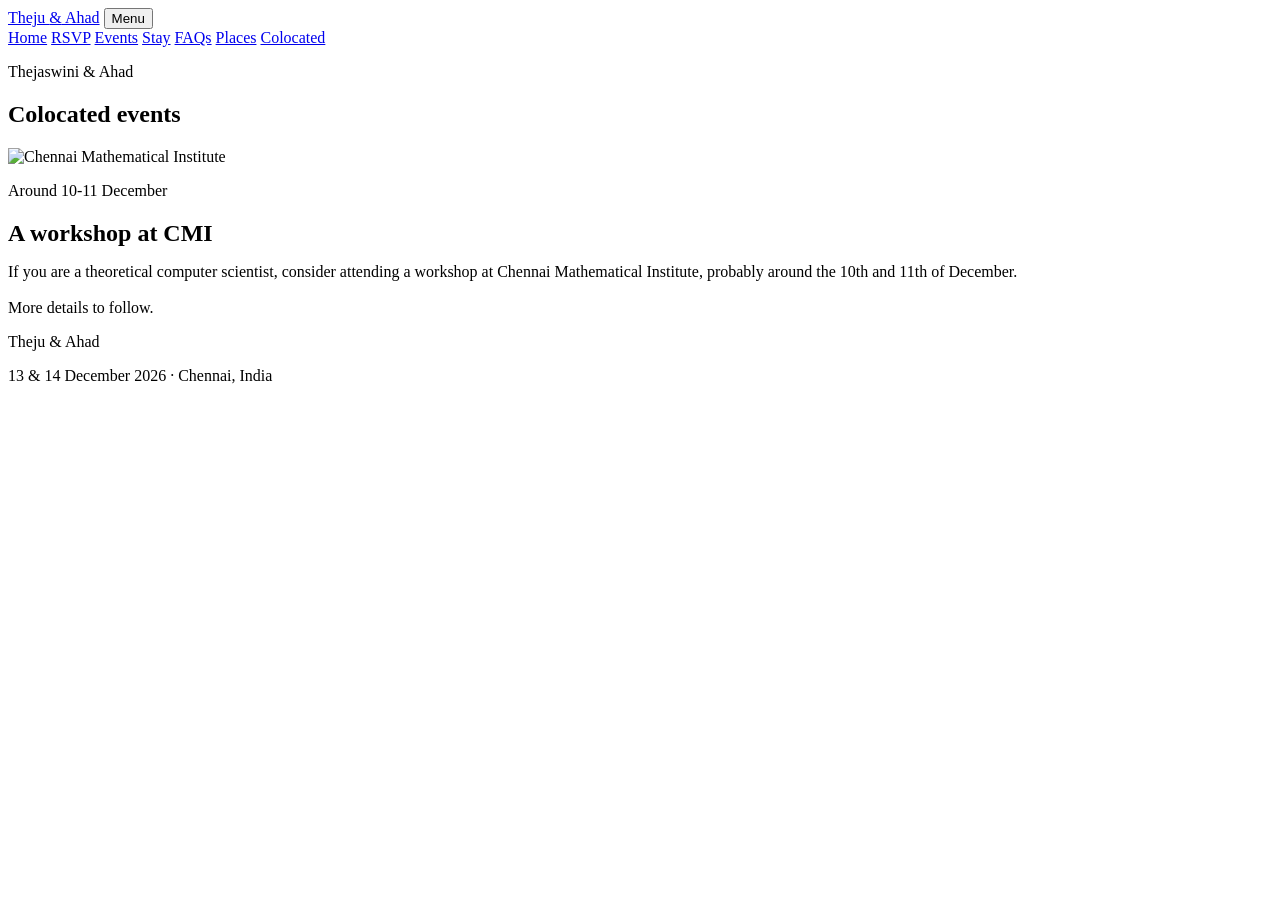
==== colocated.html @ da94a548 "Created site!!" ====
<!DOCTYPE html>
<html lang="en" class="locked">
<head>
<meta charset="utf-8">
<meta name="viewport" content="width=device-width, initial-scale=1">
<title>Colocated events - Theju &amp; Ahad</title>
<meta name="description" content="Colocated events">
<meta name="robots" content="noindex, nofollow">
<link rel="preconnect" href="https://fonts.googleapis.com">
<link rel="preconnect" href="https://fonts.gstatic.com" crossorigin>
<link href="https://fonts.googleapis.com/css2?family=Playfair+Display:wght@400;700&family=Montserrat:wght@400;500;600;700&display=swap" rel="stylesheet">
<link rel="stylesheet" href="assets/style.css">
<script src="assets/site.js" defer></script>
</head>
<body>

<noscript>
  <div style="max-width:520px;margin:60px auto;padding:30px;text-align:center;
              font-family:Montserrat,Arial,sans-serif;background:#FBF9F4;
              border:1px solid #E2D4B4;color:#5F5A50">
    This site needs JavaScript to unlock. Please turn it on and reload.
  </div>
</noscript>

<div class="site">

  <header class="topbar">
    <div class="topbar__in">
      <a class="wordmark" href="index.html">Theju <span>&amp;</span> Ahad</a>
      <button class="nav__toggle" type="button" aria-expanded="false" aria-controls="nav">Menu</button>
      <nav class="nav" id="nav" aria-label="Main">
        <a href="index.html">Home</a>
        <a href="rsvp.html">RSVP</a>
        <a href="events.html">Events</a>
        <a href="stay.html">Stay</a>
        <a href="faqs.html">FAQs</a>
        <a href="places.html">Places</a>
        <a href="colocated.html" aria-current="page">Colocated</a>
      </nav>
    </div>
  </header>

  <main>
    <section class="pagehead">
      <div class="pagehead__in">
        <div class="kolam"></div>
        <p class="eyebrow">Thejaswini &amp; Ahad</p>
        <h1>Colocated events</h1>
      </div>
    </section>

    <section class="section wrap">
      <div class="grid grid--2" style="align-items:center">
        <div class="ph ph--wide" data-file="images/colocated-cmi.jpg">
          <img src="images/colocated-cmi.jpg" alt="Chennai Mathematical Institute" loading="lazy">
        </div>
        <div class="panel">
          <p class="eyebrow eyebrow--navy">Around 10-11 December</p>
          <h2 style="margin-bottom:.6rem">A workshop at CMI</h2>
          <p class="muted">If you are a theoretical computer scientist, consider attending a
             workshop at Chennai Mathematical Institute, probably around the 10th and 11th
             of December.</p>
          <p class="note" style="margin-top:18px">More details to follow.</p>
        </div>
      </div>
    </section>

  </main>

  <footer class="footer">
    <div class="waves"></div>
    <div class="footer__in">
      <div class="kolam kolam--sm"></div>
      <p class="names" style="margin-top:10px">Theju &amp; Ahad</p>
      <p>13 &amp; 14 December 2026 &middot; Chennai, India</p>
    </div>
  </footer>

</div>
</body>
</html>
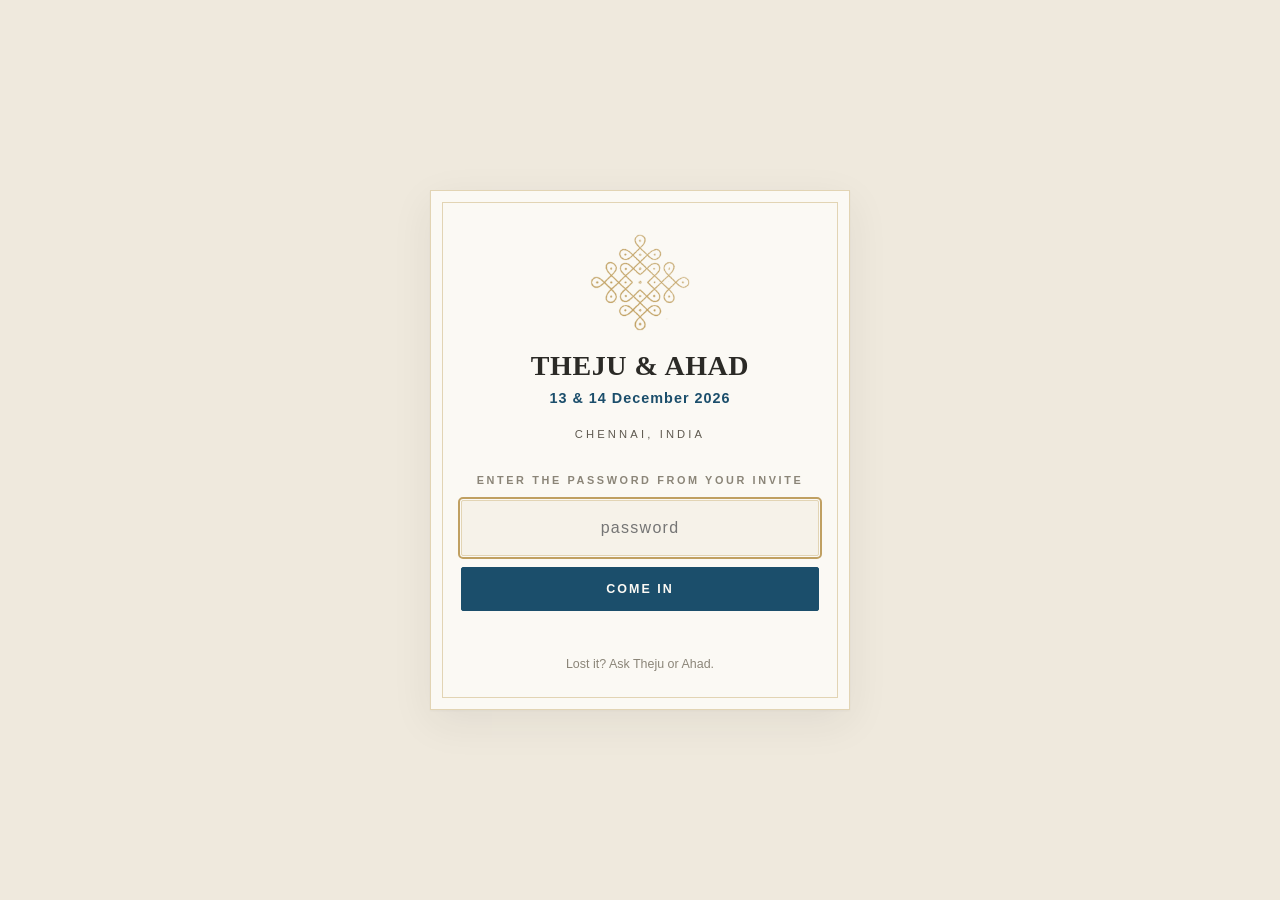
==== commit 5df15da9: "Update colocated.html" ====
--- a/colocated.html
+++ b/colocated.html
@@ -51,8 +51,8 @@
 
     <section class="section wrap">
       <div class="grid grid--2" style="align-items:center">
-        <div class="ph ph--wide" data-file="images/colocated-cmi.jpg">
-          <img src="images/colocated-cmi.jpg" alt="Chennai Mathematical Institute" loading="lazy">
+        <div class="ph ph--wide" data-file="images/stay-cmi.jpg">
+          <img src="images/stay-cmi.jpg" alt="Chennai Mathematical Institute" loading="lazy">
         </div>
         <div class="panel">
           <p class="eyebrow eyebrow--navy">Around 10-11 December</p>
--- a/assets/style.css
+++ b/assets/style.css
@@ -0,0 +1,368 @@
+/* ==========================================================================
+   Theju & Ahad — wedding site
+   Theme lifted from the save-the-date card: warm cream paper, gold line art,
+   deep sea-blue dates, sage and sea-blue accents.
+   ========================================================================== */
+
+/* ---------- 1. Tokens ---------- */
+:root {
+  --paper:      #EFE9DD;   /* outer background, the card's photo backdrop */
+  --card:       #FBF9F4;   /* the card itself */
+  --card-2:     #F6F2E9;   /* alternating band */
+  --ink:        #2B2A26;
+  --ink-soft:   #5F5A50;
+  --ink-faint:  #8B8578;
+  --gold:       #C0A062;
+  --gold-deep:  #A0813F;
+  --gold-faint: #E2D4B4;
+  --navy:       #1B4E6B;   /* "DECEMBER 13 & 14, 2026" blue */
+  --sage:       #9FB49E;
+  --sea:        #A6C4D4;
+
+  --font-display: "Playfair Display", "Iowan Old Style", "Palatino Linotype", Palatino, Georgia, "Times New Roman", serif;
+  --font-ui: "Montserrat", "Avenir Next", Avenir, "Segoe UI", "Helvetica Neue", Arial, sans-serif;
+
+  --frame: 1px solid var(--gold-faint);
+  --shadow: 0 1px 2px rgba(43, 42, 38, .04), 0 12px 40px rgba(43, 42, 38, .07);
+  --wrap: 1080px;
+}
+
+/* ---------- 2. Reset ---------- */
+*, *::before, *::after { box-sizing: border-box; }
+html { -webkit-text-size-adjust: 100%; scroll-behavior: smooth; }
+body {
+  margin: 0;
+  background: var(--paper);
+  color: var(--ink);
+  font-family: var(--font-ui);
+  font-size: 16.5px;
+  line-height: 1.72;
+  font-weight: 400;
+  -webkit-font-smoothing: antialiased;
+}
+img { max-width: 100%; display: block; }
+a { color: var(--navy); text-decoration-color: var(--gold); text-underline-offset: 3px; }
+a:hover { color: var(--gold-deep); }
+
+/* Password gate: content is hidden until unlocked, and stays hidden with JS off. */
+html.locked .site { display: none; }
+html.locked body { background: var(--paper); }
+
+/* ---------- 3. Type ---------- */
+h1, h2, h3 { font-family: var(--font-display); font-weight: 700; color: var(--ink); margin: 0; }
+h1 { font-size: clamp(2.1rem, 6vw, 3.6rem); line-height: 1.08; letter-spacing: .01em; }
+h2 { font-size: clamp(1.5rem, 3.4vw, 2.05rem); line-height: 1.2; }
+h3 { font-size: 1.16rem; line-height: 1.35; }
+p  { margin: 0 0 1.05em; }
+p:last-child { margin-bottom: 0; }
+
+.eyebrow {
+  font-family: var(--font-ui);
+  font-size: .74rem;
+  font-weight: 600;
+  letter-spacing: .34em;
+  text-transform: uppercase;
+  color: var(--ink-faint);
+  margin: 0 0 .9rem;
+}
+.eyebrow--navy { color: var(--navy); }
+.lead { font-size: 1.08rem; color: var(--ink-soft); }
+.muted { color: var(--ink-soft); }
+.stamp {
+  font-family: var(--font-ui);
+  font-weight: 700;
+  font-size: .96rem;
+  letter-spacing: .13em;
+  text-transform: uppercase;
+  color: var(--navy);
+}
+
+/* ---------- 4. Decorative marks ---------- */
+/* Lifted straight off the save-the-date card, see assets/art/ */
+.kolam {
+  width: 104px; height: 104px; margin: 0 auto;
+  background: no-repeat center/contain url("art/kolam.png");
+}
+.kolam--sm { width: 68px; height: 68px; }
+.kolam--lg { width: 118px; height: 118px; }
+
+/* divider: gold hairline with a kolam knot in the middle */
+.rule {
+  display: flex; align-items: center; gap: 18px;
+  margin: 2.6rem 0;
+}
+.rule::before, .rule::after {
+  content: ""; flex: 1; height: 1px;
+  background: linear-gradient(90deg, transparent, var(--gold-faint) 22%, var(--gold-faint) 78%, transparent);
+}
+.rule .kolam { flex: 0 0 auto; }
+
+/* waves, straight off the bottom of the card */
+.waves {
+  height: 26px;
+  background: repeat-x center/120px 26px url("data:image/svg+xml,%3Csvg xmlns='http://www.w3.org/2000/svg' viewBox='0 0 120 26' fill='none' stroke='%23A6C4D4' stroke-width='1.5' stroke-linecap='round'%3E%3Cpath d='M0 9c10-8 20-8 30 0s20 8 30 0 20-8 30 0 20 8 30 0'/%3E%3Cpath d='M0 18c10-8 20-8 30 0s20 8 30 0 20-8 30 0 20 8 30 0' opacity='.55'/%3E%3C/svg%3E");
+}
+
+/* corner leaf sprigs, as on the card */
+.sprig {
+  position: absolute; width: 190px; height: 118px;
+  pointer-events: none; opacity: .92; z-index: 0;
+  background: no-repeat center/contain url("art/sprig.png");
+}
+.sprig--tr { top: 2px; right: 2px; }
+.sprig--bl { bottom: 2px; left: 2px; transform: scale(-1); }
+
+/* ---------- 5. Header / nav ---------- */
+.topbar {
+  position: sticky; top: 0; z-index: 40;
+  background: rgba(251, 249, 244, .93);
+  backdrop-filter: saturate(140%) blur(8px);
+  border-bottom: 1px solid var(--gold-faint);
+}
+.topbar__in {
+  max-width: var(--wrap); margin: 0 auto;
+  padding: 12px 22px;
+  display: flex; align-items: center; justify-content: space-between; gap: 16px;
+}
+.wordmark {
+  font-family: var(--font-display); font-weight: 700; font-size: 1.16rem;
+  letter-spacing: .04em; color: var(--ink); text-decoration: none; white-space: nowrap;
+}
+.wordmark span { color: var(--gold-deep); }
+.nav { display: flex; align-items: center; gap: 4px; flex-wrap: wrap; }
+.nav a {
+  font-size: .78rem; font-weight: 600; letter-spacing: .13em; text-transform: uppercase;
+  color: var(--ink-soft); text-decoration: none;
+  padding: 7px 11px; border-radius: 2px; white-space: nowrap;
+}
+.nav a:hover { color: var(--gold-deep); background: rgba(192, 160, 98, .09); }
+.nav a[aria-current="page"] { color: var(--navy); box-shadow: inset 0 -2px 0 var(--gold); }
+.nav__toggle {
+  display: none; background: none; border: 1px solid var(--gold-faint);
+  color: var(--ink-soft); font: inherit; font-size: .74rem; font-weight: 600;
+  letter-spacing: .16em; text-transform: uppercase; padding: 8px 13px; cursor: pointer; border-radius: 2px;
+}
+
+/* ---------- 6. Hero ---------- */
+.hero { padding: 46px 22px 6px; }
+.hero__card {
+  max-width: 860px; margin: 0 auto;
+  background: var(--card);
+  border: var(--frame);
+  box-shadow: var(--shadow);
+  padding: 40px 30px 34px;
+  text-align: center;
+  position: relative;
+  overflow: hidden;
+}
+.hero__card::after { /* the card's inner keyline */
+  content: ""; position: absolute; inset: 12px;
+  border: 1px solid var(--gold-faint); pointer-events: none;
+}
+.hero__inner { position: relative; z-index: 1; }
+.hero__scene {
+  display: block; width: 100%; max-width: 640px; height: auto;
+  margin: 0 auto 18px;
+}
+.hero h1 { margin-bottom: .55rem; }
+.hero .names {
+  font-size: clamp(2.2rem, 7.2vw, 4rem); letter-spacing: .015em; text-transform: uppercase;
+}
+.hero .names em { font-style: normal; color: var(--gold-deep); }
+.hero .dates {
+  font-family: var(--font-ui); font-weight: 700;
+  font-size: clamp(1rem, 2.9vw, 1.5rem); letter-spacing: .045em;
+  color: var(--navy); margin: .1rem 0 .35rem;
+}
+.hero .place {
+  font-size: .82rem; font-weight: 500; letter-spacing: .3em; text-transform: uppercase; color: var(--ink-soft);
+}
+
+/* page hero used on interior pages */
+.pagehead { padding: 40px 22px 4px; text-align: center; }
+.pagehead__in { max-width: 760px; margin: 0 auto; }
+.pagehead h1 { margin-bottom: .5rem; }
+.pagehead .lead { max-width: 60ch; margin: 0 auto; }
+
+/* ---------- 7. Layout ---------- */
+.wrap { max-width: var(--wrap); margin: 0 auto; padding: 0 22px; }
+.section { padding: 34px 0; }
+.section--tight { padding: 20px 0; }
+
+.panel {
+  background: var(--card);
+  border: var(--frame);
+  box-shadow: var(--shadow);
+  padding: 30px 28px;
+}
+.panel + .panel { margin-top: 22px; }
+.panel--warm { background: var(--card-2); }
+
+.grid { display: grid; gap: 22px; }
+.grid--2 { grid-template-columns: repeat(auto-fit, minmax(384px, 1fr)); }
+.grid--3 { grid-template-columns: repeat(auto-fit, minmax(288px, 1fr)); }
+
+/* ---------- 8. Cards & figures ---------- */
+.card {
+  background: var(--card); border: var(--frame); box-shadow: var(--shadow);
+  overflow: hidden; display: flex; flex-direction: column;
+}
+.card__body { padding: 20px 21px 22px; }
+.card__body h3 { margin-bottom: .35rem; }
+.card__body p { font-size: .96rem; color: var(--ink-soft); }
+
+.ph { position: relative; background: var(--card-2); border-bottom: 1px solid var(--gold-faint); }
+.ph img { width: 100%; height: 100%; object-fit: cover; aspect-ratio: 4 / 3; }
+.ph--tall img { aspect-ratio: 3 / 4; }
+.ph--wide img { aspect-ratio: 16 / 7; }
+/* shown when the local photo has not been added yet */
+.ph.is-missing img { display: none; }
+.ph.is-missing::before {
+  content: attr(data-file);
+  position: absolute; inset: 0; display: flex; align-items: flex-end; justify-content: center;
+  padding: 14px 14px 20%; text-align: center;
+  font-size: .68rem; letter-spacing: .12em; text-transform: uppercase; color: var(--ink-faint);
+  background:
+    no-repeat center 30% / 84px url("art/kolam-pale.png"),
+    var(--card-2);
+}
+.ph.is-missing { aspect-ratio: 4 / 3; }
+.ph--tall.is-missing { aspect-ratio: 3 / 4; }
+.ph--wide.is-missing { aspect-ratio: 16 / 7; }
+
+/* ---------- 9. Schedule ---------- */
+.day + .day { margin-top: 26px; }
+.day__head {
+  display: flex; align-items: baseline; gap: 14px; flex-wrap: wrap;
+  padding-bottom: 12px; margin-bottom: 20px; border-bottom: 1px solid var(--gold-faint);
+}
+.day__date { font-family: var(--font-display); font-size: clamp(1.5rem, 3.6vw, 2.1rem); font-weight: 700; }
+.day__venue { font-size: .78rem; font-weight: 600; letter-spacing: .18em; text-transform: uppercase; color: var(--navy); }
+
+.slot { display: grid; grid-template-columns: 148px 1fr; gap: 22px; padding: 18px 0; }
+.slot + .slot { border-top: 1px dashed var(--gold-faint); }
+.slot__time {
+  font-size: .82rem; font-weight: 700; letter-spacing: .12em; text-transform: uppercase;
+  color: var(--gold-deep); padding-top: .28rem;
+}
+.slot__body h3 { margin-bottom: .3rem; }
+.slot__body p { color: var(--ink-soft); font-size: .98rem; }
+
+/* ---------- 10. FAQ ---------- */
+.faq { border-top: 1px solid var(--gold-faint); }
+.faq details { border-bottom: 1px solid var(--gold-faint); }
+.faq summary {
+  cursor: pointer; list-style: none; padding: 19px 40px 19px 0; position: relative;
+  font-family: var(--font-display); font-size: 1.15rem; font-weight: 700; color: var(--ink);
+}
+.faq summary::-webkit-details-marker { display: none; }
+.faq summary::after {
+  content: "+"; position: absolute; right: 6px; top: 50%; transform: translateY(-50%);
+  font-family: var(--font-ui); font-weight: 400; font-size: 1.5rem; color: var(--gold-deep); line-height: 1;
+}
+.faq details[open] summary::after { content: "\2013"; }
+.faq summary:hover { color: var(--gold-deep); }
+.faq .answer { padding: 0 0 24px; color: var(--ink-soft); }
+.faq .answer h4 {
+  font-family: var(--font-ui); font-size: .76rem; font-weight: 700; letter-spacing: .2em;
+  text-transform: uppercase; color: var(--navy); margin: 1.5rem 0 .5rem;
+}
+.faq .answer ol { padding-left: 1.15rem; margin: 0 0 1rem; }
+.faq .answer ol li { margin-bottom: .7rem; }
+
+/* ---------- 11. Lists ---------- */
+.linklist { list-style: none; margin: 0; padding: 0; }
+.linklist li + li { border-top: 1px dashed var(--gold-faint); }
+.linklist a, .linklist span { display: block; padding: 11px 0; font-weight: 500; text-decoration: none; }
+.linklist a::after { content: " \2192"; color: var(--gold-deep); }
+.linklist span { color: var(--ink-soft); }
+
+.btn {
+  display: inline-block; text-decoration: none;
+  font-size: .78rem; font-weight: 700; letter-spacing: .16em; text-transform: uppercase;
+  color: var(--card); background: var(--navy);
+  padding: 14px 26px; border: 1px solid var(--navy); border-radius: 2px;
+}
+.btn:hover { background: var(--gold-deep); border-color: var(--gold-deep); color: var(--card); }
+.btn--ghost { background: transparent; color: var(--navy); }
+.btn--ghost:hover { background: rgba(192, 160, 98, .1); color: var(--gold-deep); }
+
+.formwrap { border: var(--frame); background: var(--card); padding: 6px; }
+.formwrap iframe { width: 100%; height: 1100px; border: 0; display: block; }
+
+.note {
+  border-left: 2px solid var(--gold); background: var(--card-2);
+  padding: 14px 18px; font-size: .94rem; color: var(--ink-soft);
+}
+
+/* ---------- 12. Footer ---------- */
+.footer { margin-top: 46px; border-top: 1px solid var(--gold-faint); background: var(--card); }
+.footer__in { max-width: var(--wrap); margin: 0 auto; padding: 34px 22px 40px; text-align: center; }
+.footer .names { font-family: var(--font-display); font-size: 1.3rem; font-weight: 700; letter-spacing: .05em; }
+.footer p { font-size: .78rem; letter-spacing: .2em; text-transform: uppercase; color: var(--ink-faint); margin: .6rem 0 0; }
+
+/* ---------- 13. Password gate ---------- */
+#gate {
+  position: fixed; inset: 0; z-index: 100;
+  display: flex; align-items: center; justify-content: center; padding: 22px;
+  background: var(--paper);
+}
+.gate__card {
+  width: 100%; max-width: 420px; background: var(--card);
+  border: var(--frame); box-shadow: var(--shadow);
+  padding: 40px 30px 34px; text-align: center; position: relative;
+}
+.gate__card::after { content: ""; position: absolute; inset: 11px; border: 1px solid var(--gold-faint); pointer-events: none; }
+.gate__in { position: relative; z-index: 1; }
+.gate__card .kolam { margin-bottom: 16px; }
+.gate__card h1 { font-size: 1.75rem; text-transform: uppercase; letter-spacing: .02em; margin-bottom: .3rem; }
+.gate__card .dates { font-family: var(--font-ui); font-weight: 700; font-size: .9rem; letter-spacing: .07em; color: var(--navy); }
+.gate__card .place { font-size: .7rem; letter-spacing: .28em; text-transform: uppercase; color: var(--ink-soft); margin-top: .2rem; }
+.gate__form { margin-top: 26px; display: flex; flex-direction: column; gap: 11px; }
+.gate__form label {
+  font-size: .68rem; font-weight: 600; letter-spacing: .24em; text-transform: uppercase; color: var(--ink-faint);
+}
+.gate__form input {
+  font: inherit; font-size: 1rem; text-align: center; letter-spacing: .08em;
+  padding: 13px 14px; border: 1px solid var(--gold-faint); border-radius: 2px;
+  background: var(--card-2); color: var(--ink);
+}
+.gate__form input:focus { outline: 2px solid var(--gold); outline-offset: 1px; }
+.gate__form button {
+  font-family: var(--font-ui); font-size: .78rem; font-weight: 700; letter-spacing: .16em; text-transform: uppercase;
+  padding: 14px; border: 1px solid var(--navy); border-radius: 2px;
+  background: var(--navy); color: var(--card); cursor: pointer;
+}
+.gate__form button:hover { background: var(--gold-deep); border-color: var(--gold-deep); }
+.gate__err { min-height: 1.2em; font-size: .84rem; color: #A33; margin: 0; }
+.gate__hint { font-size: .78rem; color: var(--ink-faint); margin: 16px 0 0; }
+.gate__noscript { font-size: .88rem; color: var(--ink-soft); margin-top: 18px; }
+
+/* ---------- 14. Responsive ---------- */
+@media (max-width: 860px) {
+  .nav__toggle { display: block; }
+  .nav {
+    display: none; position: absolute; top: 100%; left: 0; right: 0;
+    flex-direction: column; align-items: stretch; gap: 0;
+    background: var(--card); border-bottom: 1px solid var(--gold-faint); padding: 6px 12px 12px;
+  }
+  .nav.is-open { display: flex; }
+  .nav a { padding: 12px 8px; }
+  .topbar__in { position: relative; }
+  .slot { grid-template-columns: 1fr; gap: 6px; }
+  .slot__time { padding-top: 0; }
+  .panel { padding: 24px 20px; }
+  .hero__card { padding: 30px 20px 26px; }
+  .sprig { width: 128px; height: 79px; opacity: .85; }
+}
+@media (max-width: 460px) {
+  body { font-size: 16px; }
+  .sprig { width: 100px; height: 62px; }
+  .formwrap iframe { height: 1400px; }
+}
+
+@media print {
+  .topbar, #gate, .nav__toggle { display: none !important; }
+  html.locked .site { display: block !important; }
+  .panel, .card { box-shadow: none; }
+}
